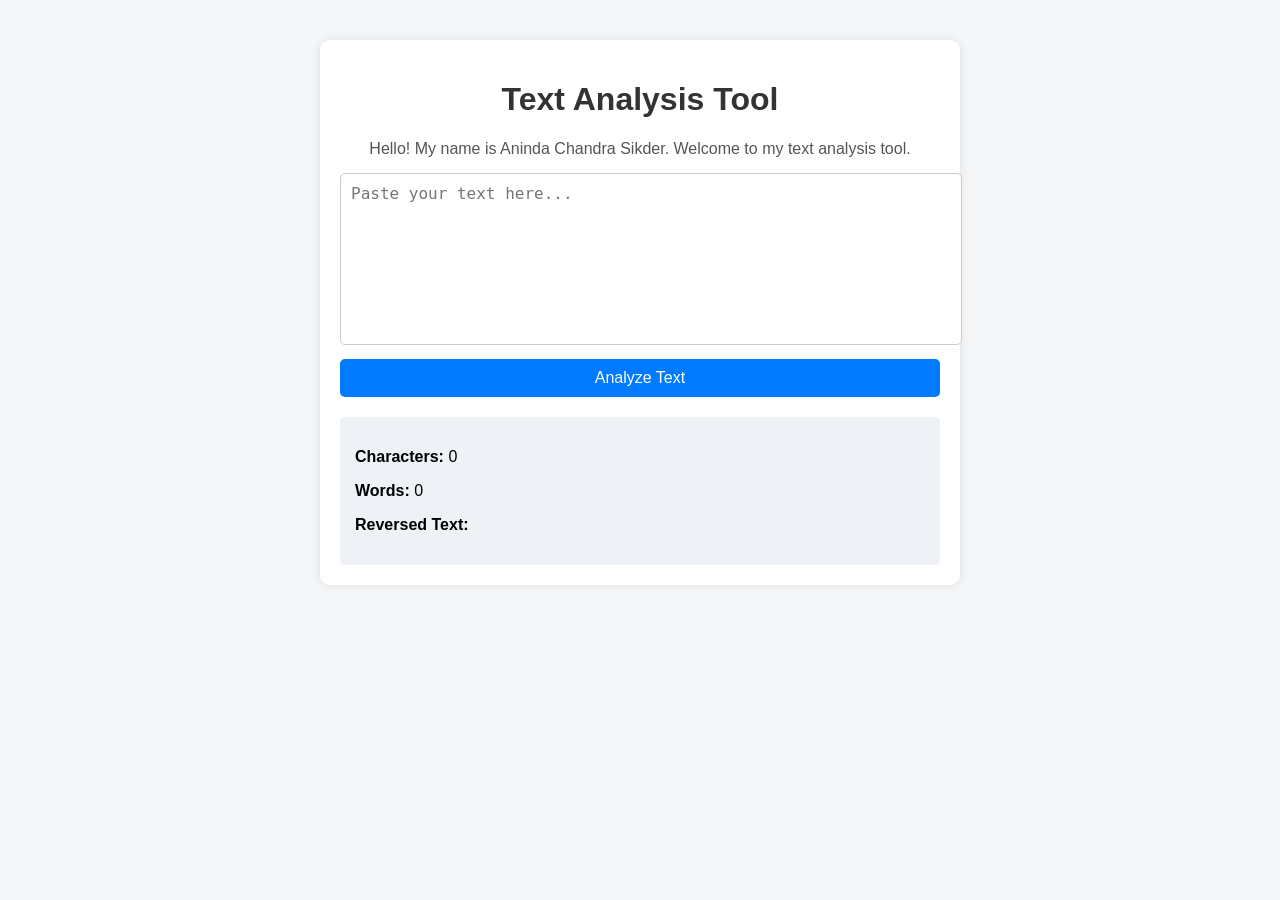
==== labtask5.html @ 68d4e1d6 "labtask5.html" ====
<!DOCTYPE html>
<html lang="en">
<head>
    <meta charset="UTF-8">
    <title>Text Analysis Tool</title>
    <link rel="stylesheet" href="labtask5.css">
</head>
<body>

    <div class="container">
        <h1>Text Analysis Tool</h1>

        <p class="bio">
            Hello! My name is Aninda Chandra Sikder. Welcome to my text analysis tool.
        </p>

        <textarea id="inputText" placeholder="Paste your text here..."></textarea>

        <button onclick="analyzeText()">Analyze Text</button>

        <div id="resultBox">
            <p><strong>Characters:</strong> <span id="charCount">0</span></p>
            <p><strong>Words:</strong> <span id="wordCount">0</span></p>
            <p><strong>Reversed Text:</strong></p>
            <p id="reversedText"></p>
        </div>
    </div>

    <script src="labtask5.js"></script>

</body>
</html>
---- labtask5.css ----
body {
    font-family: Arial, sans-serif;
    background-color: #f4f6f8;
    display: flex;
    justify-content: center;
    margin-top: 40px;
}

.container {
    width: 600px;
    background: white;
    padding: 20px;
    border-radius: 10px;
    box-shadow: 0 0 10px rgba(0,0,0,0.1);
}

h1 {
    text-align: center;
    color: #333;
}

.bio {
    text-align: center;
    color: #555;
    margin-bottom: 15px;
}

textarea {
    width: 100%;
    height: 150px;
    padding: 10px;
    font-size: 16px;
    border-radius: 5px;
    border: 1px solid #ccc;
    resize: none;
}

button {
    width: 100%;
    padding: 10px;
    margin-top: 10px;
    background-color: #007BFF;
    color: white;
    border: none;
    font-size: 16px;
    border-radius: 5px;
    cursor: pointer;
}

button:hover {
    background-color: #0056b3;
}

#resultBox {
    margin-top: 20px;
    padding: 15px;
    background-color: #eef2f7;
    border-radius: 5px;
}

#reversedText {
    word-wrap: break-word;
    color: #222;
}
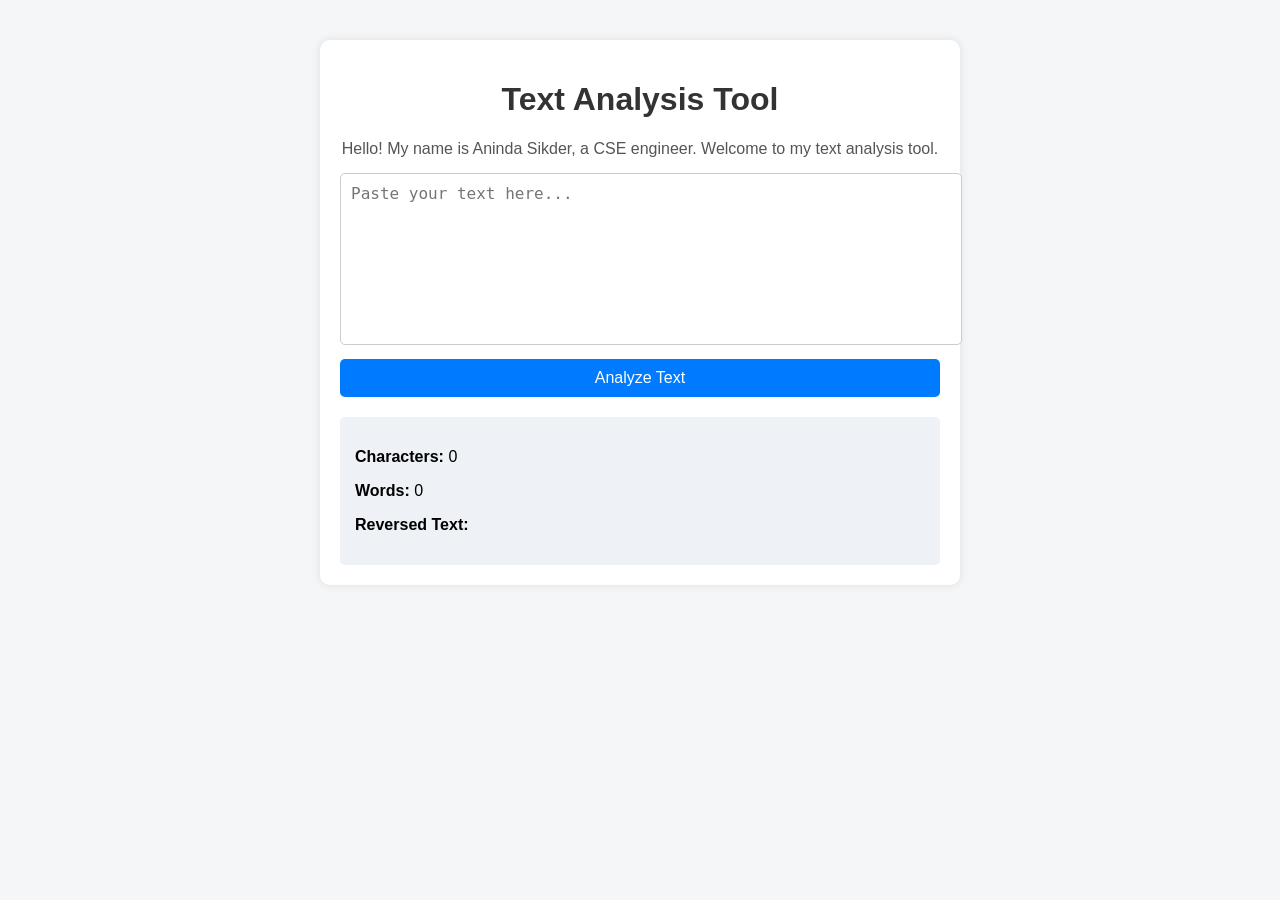
==== commit bc81fd2d: "labtask5.html" ====
--- a/labtask5.html
+++ b/labtask5.html
@@ -11,7 +11,7 @@
         <h1>Text Analysis Tool</h1>
 
         <p class="bio">
-            Hello! My name is Aninda Chandra Sikder. Welcome to my text analysis tool.
+            Hello! My name is Aninda Sikder, a CSE engineer. Welcome to my text analysis tool.
         </p>
 
         <textarea id="inputText" placeholder="Paste your text here..."></textarea>
